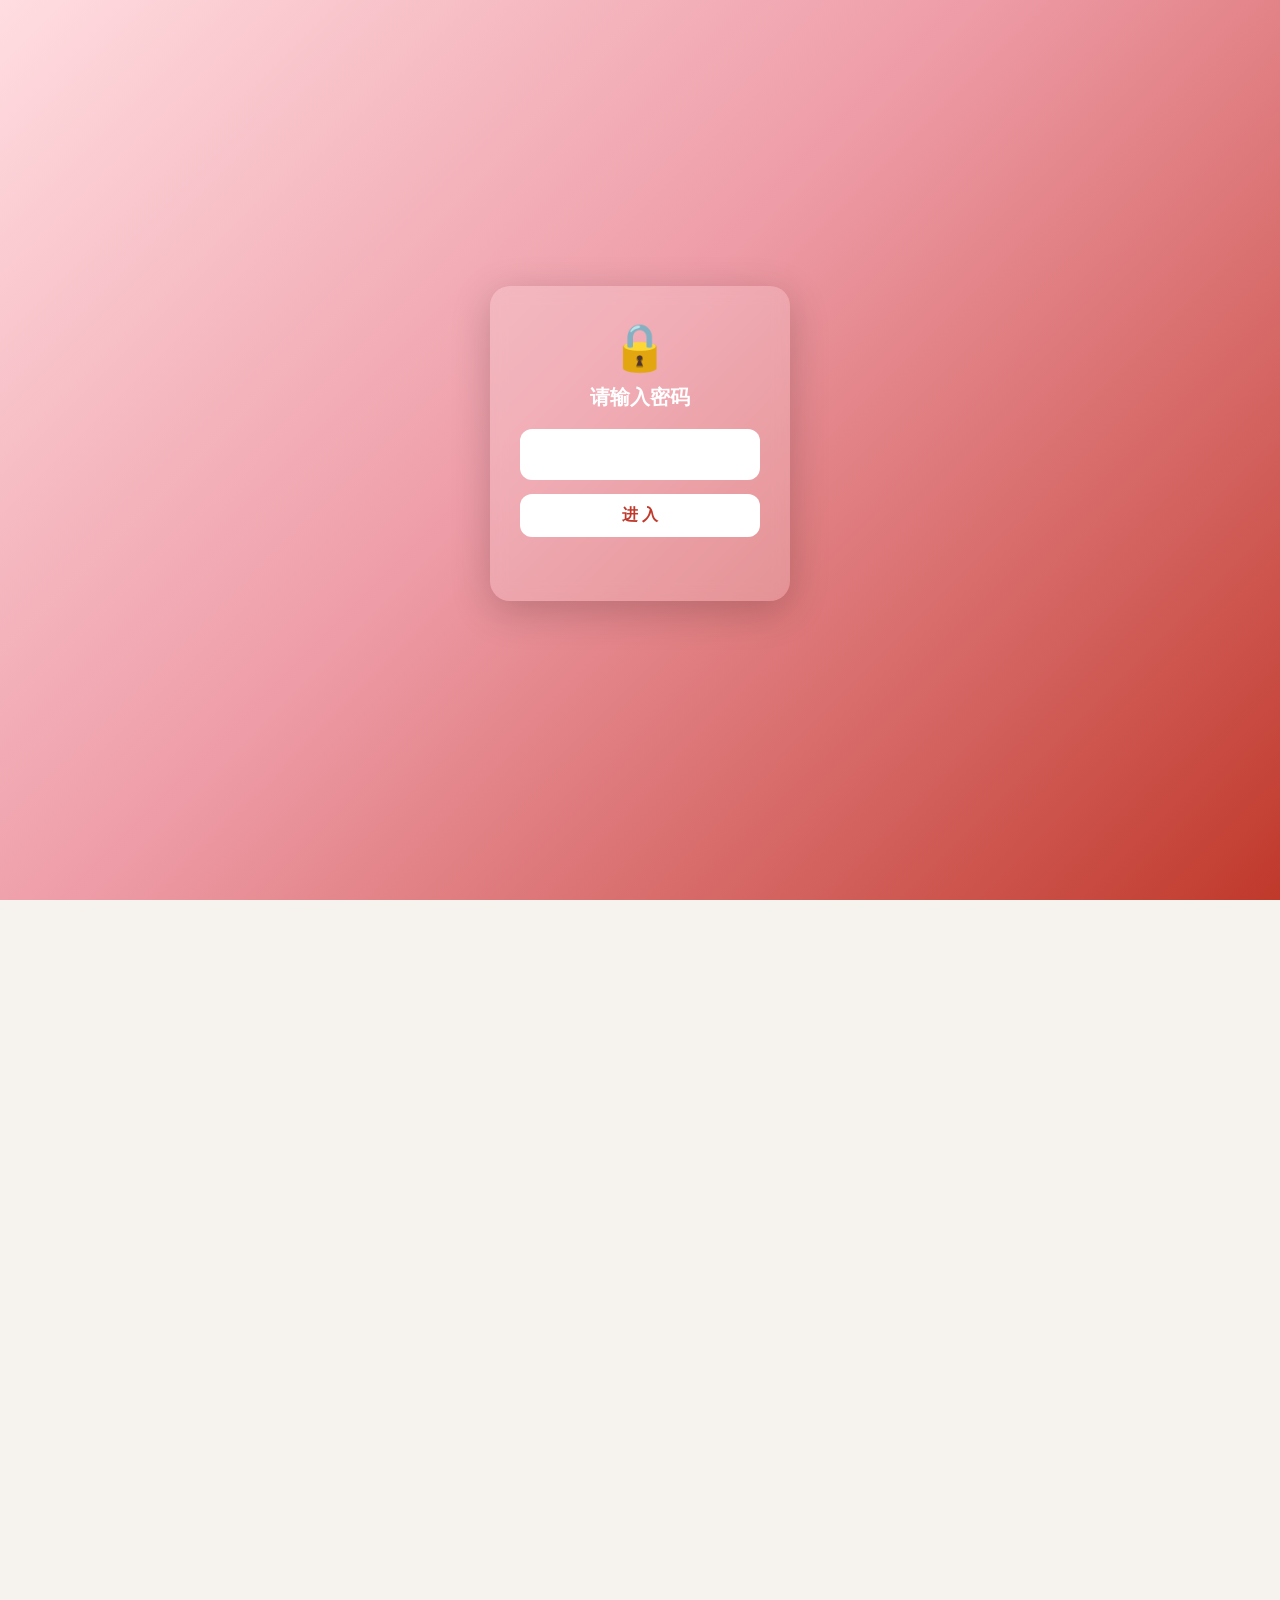
==== gallery.html @ 8457341e "Update site 2026-11-05 20:49" ====
<!DOCTYPE html>
<html lang="zh-CN">
<head>
<meta charset="UTF-8">
<meta name="viewport" content="width=device-width, initial-scale=1.0">
<title>和宝宝的100天旅游 · 图集</title>
<script src="js/gate.js"></script>
<link rel="stylesheet" href="css/style.css">
<link rel="manifest" href="manifest.webmanifest"><meta name="theme-color" content="#c0392b"><link rel="icon" href="icons/icon.svg">
<style>
  body { background: #f6f3ef; height: auto; }
  .wrap { max-width: 1200px; margin: 0 auto; padding: 20px 16px 40px; }
  h1 { font-size: 24px; margin: 6px 0 4px; }
  .intro { color: #777; font-size: 13px; margin: 0 0 14px; }
  .filters { display: flex; gap: 8px; flex-wrap: wrap; margin-bottom: 16px; }
  .filters .chip { font-size: 13px; padding: 5px 14px; }
  .grid { columns: 3 300px; column-gap: 14px; }
  .card { break-inside: avoid; margin-bottom: 14px; background: #fff; border-radius: 10px; overflow: hidden; box-shadow: 0 2px 8px rgba(0,0,0,.08); cursor: zoom-in; transition: transform .15s; }
  .card:hover { transform: translateY(-3px); box-shadow: 0 6px 18px rgba(0,0,0,.15); }
  .card img { width: 100%; display: block; background: #eee; }
  .card .cap { padding: 8px 12px 10px; }
  .card .cap b { font-size: 15px; }
  .card .cap .g { float: right; font-size: 11px; color: #fff; background: #e67e22; border-radius: 8px; padding: 1px 7px; }
  .card .cap .by { font-size: 11px; color: #aaa; margin-top: 3px; overflow: hidden; text-overflow: ellipsis; white-space: nowrap; }
  #lb { position: fixed; inset: 0; background: rgba(0,0,0,.92); z-index: 5000; display: none; flex-direction: column; align-items: center; justify-content: center; }
  #lb img { max-width: 92vw; max-height: 78vh; border-radius: 6px; }
  #lb .info { color: #ddd; text-align: center; margin-top: 12px; font-size: 14px; max-width: 90vw; }
  #lb .info .by { font-size: 12px; color: #999; margin-top: 4px; }
  #lb .info a { color: #f39c12; }
  #lb .nav { position: absolute; top: 50%; transform: translateY(-50%); font-size: 40px; color: #fff; background: none; border: none; cursor: pointer; padding: 20px; }
  #lb .prev { left: 0; } #lb .next { right: 0; }
  #lb .close { position: absolute; top: 10px; right: 16px; font-size: 30px; color: #fff; background: none; border: none; cursor: pointer; }
  footer { color: #999; font-size: 12px; margin-top: 20px; line-height: 1.7; }
</style>
</head>
<body>
<nav class="topnav">
  <a class="brand" href="index.html">💕 和宝宝的100天旅游</a>
  <a class="nav" href="index.html">🗺️ 地图</a>
  <a class="nav" href="guide.html">📖 攻略</a>
  <a class="nav" href="weather.html">🌤️ 天气</a>
  <a class="nav on" href="gallery.html">📷 图集</a>
</nav>
<div class="wrap">
  <h1>📷 看见广州</h1>
  <p class="intro">出发前先“云逛”一遍：城市地标、岭南古建、街巷烟火、珠江风光和广州味道。点击图片放大，点「在地图上看」直接定位。</p>
  <div class="filters" id="filters"></div>
  <div class="grid" id="grid"></div>
  <footer>
    图片来源：<a href="https://commons.wikimedia.org" target="_blank">Wikimedia Commons</a>，均为知识共享（CC）或公有领域授权，
    每张图片的作者与授权协议见图片说明，点击“原图页面”可查看详情。使用时请保留署名并遵守相应协议。
  </footer>
</div>
<div id="lb">
  <button class="close" title="关闭 (Esc)">✕</button>
  <button class="nav prev" title="上一张 (←)">‹</button>
  <img id="lbImg" alt="">
  <div class="info" id="lbInfo"></div>
  <button class="nav next" title="下一张 (→)">›</button>
</div>
<script src="js/common.js"></script>
<script src="data/photos.js"></script>
<script>
const esc = GZ.esc, PHOTOS = window.PHOTOS || [];
const GROUPS = ["全部", ...new Set(PHOTOS.map(p => p.group))];
let group = "全部", shown = [], idx = 0;
function renderFilters() {
  const box = document.getElementById("filters"); box.innerHTML = "";
  GROUPS.forEach(g => { const c = document.createElement("span"); c.className = "chip" + (g === group ? " on" : "");
    if (g === group) c.style.background = "#c0392b";
    c.textContent = g + (g === "全部" ? ` (${PHOTOS.length})` : ` (${PHOTOS.filter(p => p.group === g).length})`);
    c.onclick = () => { group = g; renderFilters(); renderGrid(); }; box.appendChild(c); });
}
function renderGrid() {
  shown = PHOTOS.filter(p => group === "全部" || p.group === group);
  const grid = document.getElementById("grid"); grid.innerHTML = "";
  shown.forEach((p, i) => {
    const c = document.createElement("div"); c.className = "card"; c.id = "p_" + i;
    c.innerHTML = `<img src="${p.file}" loading="lazy" alt="${esc(p.title)}"><div class="cap"><span class="g">${esc(p.group)}</span><b>${esc(p.title)}</b>
      <div class="by">© ${esc(p.author)} · ${esc(p.license)}</div></div>`;
    c.onclick = () => openLb(i); grid.appendChild(c);
  });
}
function openLb(i) {
  idx = (i + shown.length) % shown.length; const p = shown[idx];
  document.getElementById("lbImg").src = p.file;
  document.getElementById("lbInfo").innerHTML = `<b>${esc(p.title)}</b>
    ${p.spot ? ` · <a href="index.html#spot=${encodeURIComponent(p.spot)}">📍 在地图上看</a>` : ` · <a href="index.html">去地图找美食</a>`}
    <div class="by">© ${esc(p.author)} · ${esc(p.license)} · <a href="${esc(p.source)}" target="_blank">原图页面</a> · ${idx + 1}/${shown.length}</div>`;
  document.getElementById("lb").style.display = "flex";
}
const lb = document.getElementById("lb");
lb.querySelector(".close").onclick = () => lb.style.display = "none";
lb.querySelector(".prev").onclick = e => { e.stopPropagation(); openLb(idx - 1); };
lb.querySelector(".next").onclick = e => { e.stopPropagation(); openLb(idx + 1); };
lb.onclick = e => { if (e.target === lb) lb.style.display = "none"; };
document.addEventListener("keydown", e => { if (lb.style.display !== "flex") return;
  if (e.key === "Escape") lb.style.display = "none"; if (e.key === "ArrowLeft") openLb(idx - 1); if (e.key === "ArrowRight") openLb(idx + 1); });
renderFilters(); renderGrid();
// gallery.html#陈家祠 —— 从地图弹窗跳过来时直接打开对应图片
const h = decodeURIComponent(location.hash.slice(1));
if (h) { const i = shown.findIndex(p => p.spot === h || p.title === h); if (i >= 0) setTimeout(() => openLb(i), 200); }
</script>
</body>
</html>
---- css/style.css ----
* { box-sizing: border-box; }
html, body { margin: 0; height: 100%; font-family: "PingFang SC", "Microsoft YaHei", sans-serif; color: #222; }
a { color: #c0392b; }

/* ===== 顶部导航（三个页面共用） ===== */
.topnav { height: 48px; display: flex; align-items: center; gap: 4px; padding: 0 14px; background: linear-gradient(135deg, #c0392b, #e67e22); color: #fff; position: relative; z-index: 1100; }
.topnav .brand { font-weight: 700; font-size: 17px; margin-right: 16px; color: #fff; text-decoration: none; white-space: nowrap; }
.topnav a.nav { color: #fff; text-decoration: none; padding: 6px 12px; border-radius: 16px; font-size: 14px; opacity: .9; white-space: nowrap; }
.topnav a.nav:hover { background: rgba(255,255,255,.18); }
.topnav a.nav.on { background: rgba(255,255,255,.28); opacity: 1; font-weight: 600; }
.topnav .sub { margin-left: auto; font-size: 12px; opacity: .85; white-space: nowrap; }
.topnav .wxmini { color: #fff; text-decoration: none; font-size: 13px; background: rgba(255,255,255,.2); padding: 4px 10px; border-radius: 14px; margin-left: 10px; white-space: nowrap; }
@media (max-width: 900px) { .topnav .sub { display: none; } .topnav .wxmini { margin-left: auto; } }

/* ===== 地图页布局 ===== */
#app { display: flex; height: calc(100% - 48px); }
#side { width: 360px; min-width: 360px; display: flex; flex-direction: column; background: #fafafa; border-right: 1px solid #ddd; }
.tabs { display: flex; border-bottom: 1px solid #ddd; background: #fff; }
.tabs button { flex: 1; border: none; border-radius: 0; background: none; padding: 10px 0; font-size: 14px; cursor: pointer; color: #666; border-bottom: 3px solid transparent; }
.tabs button.on { color: #c0392b; border-bottom-color: #c0392b; font-weight: 600; }
.panel { flex: 1; overflow: auto; display: none; }
.panel.on { display: block; }
#map { flex: 1; position: relative; }

.block { padding: 10px 14px; border-bottom: 1px solid #eee; }
.block h3 { margin: 0 0 6px; font-size: 13px; color: #666; font-weight: 600; }
.chips { display: flex; flex-wrap: wrap; gap: 6px; }
.chip { border: 1px solid #ccc; background: #fff; border-radius: 14px; padding: 3px 10px; font-size: 12px; cursor: pointer; user-select: none; }
.chip.on { color: #fff; border-color: transparent; }
input[type=text], select, textarea { width: 100%; padding: 7px 9px; border: 1px solid #ccc; border-radius: 6px; font-size: 13px; font-family: inherit; background: #fff; }
.row { display: flex; gap: 6px; margin-top: 6px; flex-wrap: wrap; align-items: center; }
.row > select { width: auto; flex: 1; }
button { padding: 6px 10px; border: 1px solid #ccc; background: #fff; border-radius: 6px; font-size: 12px; cursor: pointer; font-family: inherit; }
button:hover { background: #f0f0f0; }
button.primary { background: #c0392b; color: #fff; border-color: #c0392b; }
button.primary:hover { background: #a93226; }
button.active { background: #27ae60; color: #fff; border-color: #27ae60; }
button.mini { padding: 2px 6px; font-size: 11px; }
.muted { color: #999; font-size: 12px; }

#results { max-height: 180px; overflow: auto; margin-top: 6px; }
#results div { padding: 5px 6px; font-size: 12px; border-bottom: 1px dashed #ddd; cursor: pointer; }
#results div:hover { background: #fff3e0; }
.item { display: flex; align-items: center; gap: 8px; padding: 7px 14px; cursor: pointer; font-size: 13px; }
.item:hover { background: #fff3e0; }
.item .meta { color: #999; font-size: 11px; margin-left: auto; white-space: nowrap; }
.item .add { visibility: hidden; }
.item:hover .add { visibility: visible; }
.dot { width: 10px; height: 10px; border-radius: 50%; flex: none; }
#count { font-size: 12px; color: #888; padding: 6px 14px 2px; }

/* 推荐路线卡片 */
.rcard { margin: 10px 12px; background: #fff; border: 1px solid #e5e5e5; border-left: 5px solid #999; border-radius: 8px; padding: 10px 12px; }
.rcard h4 { margin: 0 0 4px; font-size: 15px; cursor: pointer; }
.rcard .dur { font-size: 12px; color: #888; }
.rcard p { font-size: 12px; color: #555; margin: 6px 0; line-height: 1.6; }
.rcard ul { padding-left: 18px; margin: 6px 0; font-size: 12px; color: #555; line-height: 1.7; }
.stops { margin: 6px 0; }
.stop { display: flex; align-items: center; gap: 8px; font-size: 13px; padding: 4px 0; }
.stop .n { width: 20px; height: 20px; border-radius: 50%; color: #fff; font-size: 11px; display: flex; align-items: center; justify-content: center; flex: none; }
.stop .nm { cursor: pointer; flex: 1; }
.stop .nm:hover { text-decoration: underline; }
.leg { margin-left: 9px; padding: 2px 0 2px 18px; border-left: 2px dashed #ccc; font-size: 11px; color: #888; display: flex; gap: 6px; align-items: center; }
.leg.far { color: #d35400; }
.leg a { font-size: 11px; color: #2980b9; text-decoration: none; }
.summary { background: #fff8e1; border-radius: 6px; padding: 8px 10px; font-size: 12px; margin-top: 8px; line-height: 1.7; }
.saved { display: flex; align-items: center; gap: 6px; padding: 6px 0; border-bottom: 1px dashed #eee; font-size: 13px; }
.saved span { flex: 1; }

/* 地图标记 */
.pin { width: 26px; height: 26px; border-radius: 50% 50% 50% 0; transform: rotate(-45deg); border: 2px solid #fff; box-shadow: 0 1px 4px rgba(0,0,0,.4); display: flex; align-items: center; justify-content: center; }
.pin span { transform: rotate(45deg); font-size: 12px; }
.pin.food { border-radius: 50%; transform: none; width: 24px; height: 24px; border-color: #f39c12; }
.pin.food span { transform: none; }
.pin.fav { box-shadow: 0 0 0 3px #f1c40f, 0 1px 4px rgba(0,0,0,.4); }
.num { width: 24px; height: 24px; border-radius: 50%; color: #fff; font-weight: 700; font-size: 12px; display: flex; align-items: center; justify-content: center; border: 2px solid #fff; box-shadow: 0 1px 4px rgba(0,0,0,.5); }
.label { background: rgba(255,255,255,.85); border: none; box-shadow: none; font-size: 11px; padding: 1px 4px; color: #333; }
.label::before { display: none; }
.pop { min-width: 220px; }
.pop img { width: 100%; max-height: 140px; object-fit: cover; border-radius: 6px; margin-bottom: 6px; cursor: pointer; }
.pop h4 { margin: 0 0 4px; font-size: 15px; }
.pop .tag { display: inline-block; font-size: 11px; padding: 1px 6px; border-radius: 8px; color: #fff; margin-right: 4px; }
.pop p { margin: 6px 0; font-size: 12px; color: #555; }
.pop .ops { display: flex; gap: 4px; flex-wrap: wrap; }
.pop .ops button { padding: 3px 7px; font-size: 11px; }
.locbtn { background: #fff; width: 34px; height: 34px; border-radius: 4px; display: flex; align-items: center; justify-content: center; font-size: 18px; cursor: pointer; box-shadow: 0 1px 5px rgba(0,0,0,.4); }
.me { width: 16px; height: 16px; border-radius: 50%; background: #2980b9; border: 3px solid #fff; box-shadow: 0 0 0 6px rgba(41,128,185,.3); }

#tip { position: absolute; top: 10px; left: 50%; transform: translateX(-50%); z-index: 1000; background: #27ae60; color: #fff; padding: 6px 14px; border-radius: 16px; font-size: 13px; display: none; }
#toast { position: fixed; bottom: 24px; left: 50%; transform: translateX(-50%); z-index: 3000; background: rgba(0,0,0,.8); color: #fff; padding: 8px 16px; border-radius: 18px; font-size: 13px; display: none; }
dialog { border: none; border-radius: 10px; padding: 18px; width: 340px; box-shadow: 0 6px 30px rgba(0,0,0,.3); }
dialog label { display: block; font-size: 12px; color: #666; margin: 8px 0 3px; }

@media (max-width: 760px) {
  .topnav .sub { display: none; }
  .topnav .brand { font-size: 15px; margin-right: 6px; }
  .topnav { overflow-x: auto; }
  .topnav a.nav { padding: 6px 8px; font-size: 13px; }
  #app { flex-direction: column-reverse; }
  #side { width: 100%; min-width: 0; height: 50%; }
  #map { height: 50%; flex: none; }
}
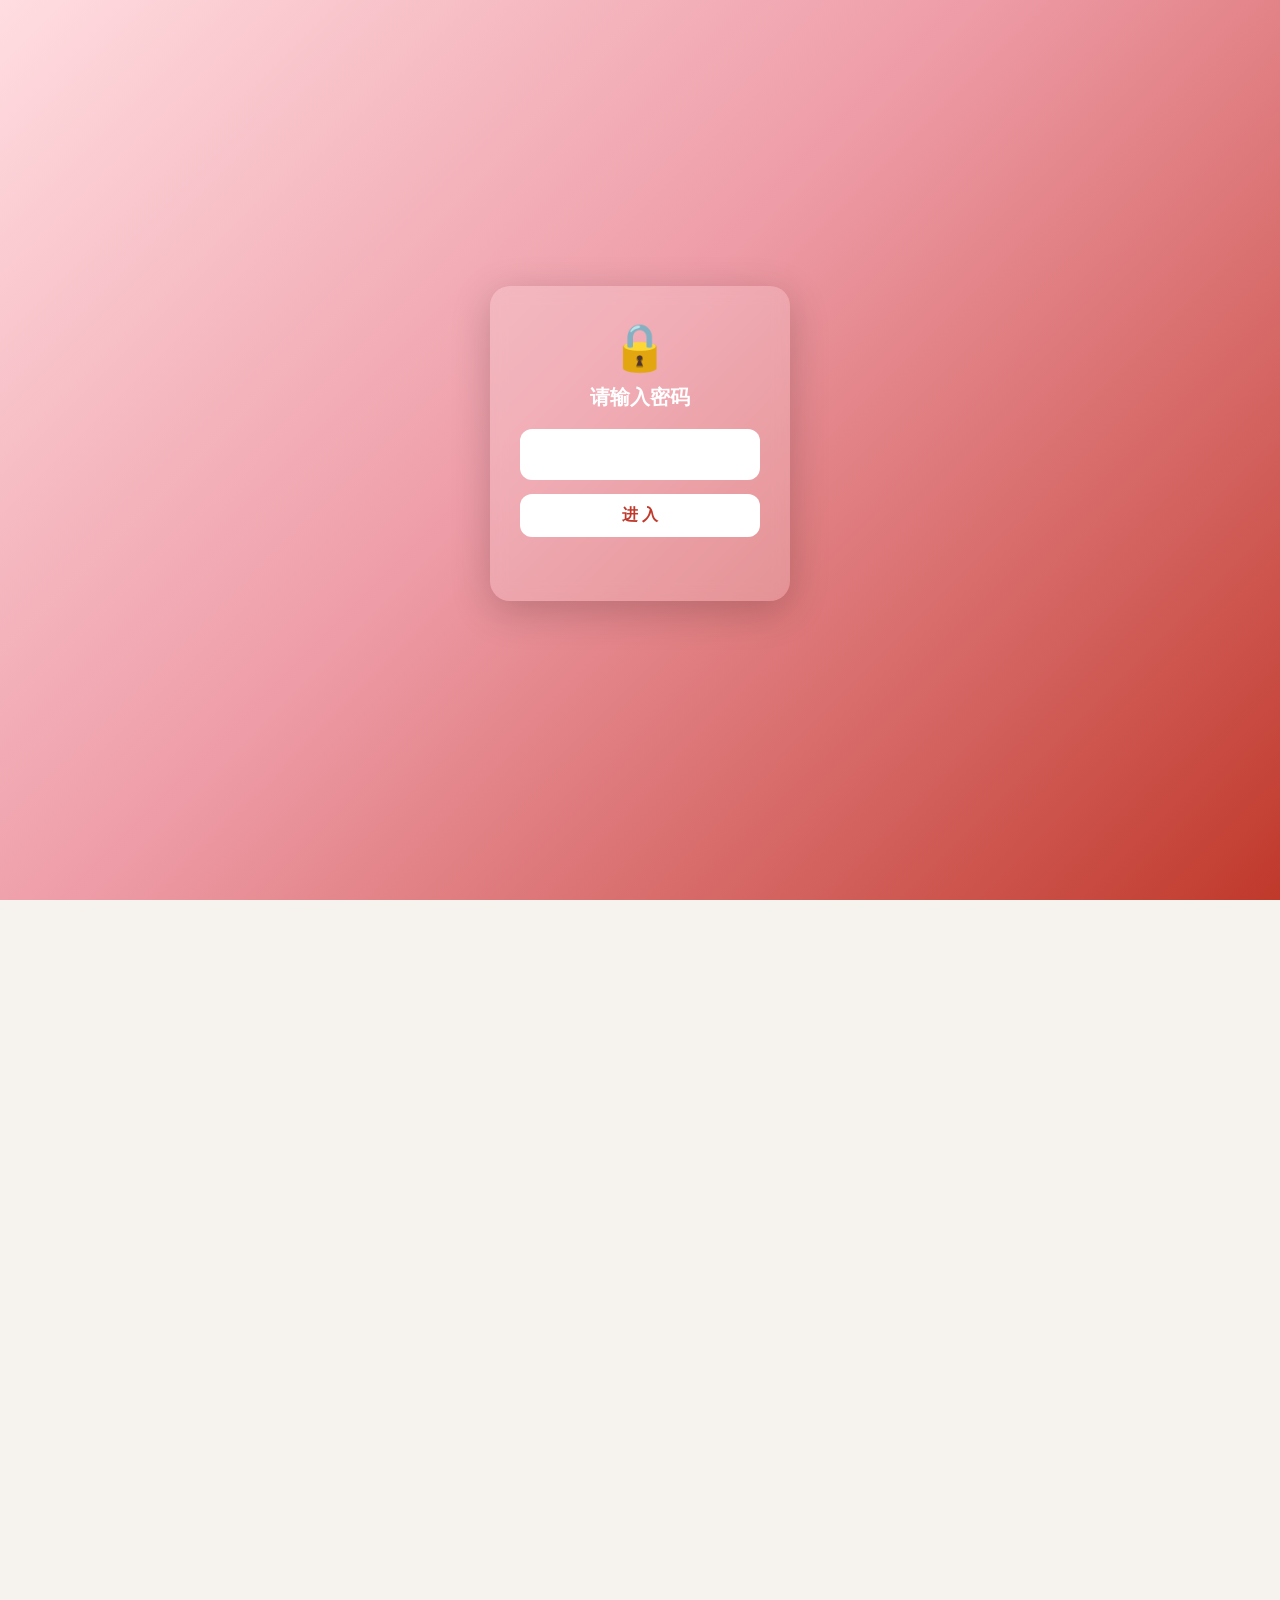
==== commit 23d772e3: "Compress photos, add thumbnails, password gate" ====
--- a/gallery.html
+++ b/gallery.html
@@ -76,7 +76,7 @@
   const grid = document.getElementById("grid"); grid.innerHTML = "";
   shown.forEach((p, i) => {
     const c = document.createElement("div"); c.className = "card"; c.id = "p_" + i;
-    c.innerHTML = `<img src="${p.file}" loading="lazy" alt="${esc(p.title)}"><div class="cap"><span class="g">${esc(p.group)}</span><b>${esc(p.title)}</b>
+    c.innerHTML = `<img src="${p.file.replace("photos/", "photos/thumb/")}" loading="lazy" alt="${esc(p.title)}"><div class="cap"><span class="g">${esc(p.group)}</span><b>${esc(p.title)}</b>
       <div class="by">© ${esc(p.author)} · ${esc(p.license)}</div></div>`;
     c.onclick = () => openLb(i); grid.appendChild(c);
   });
